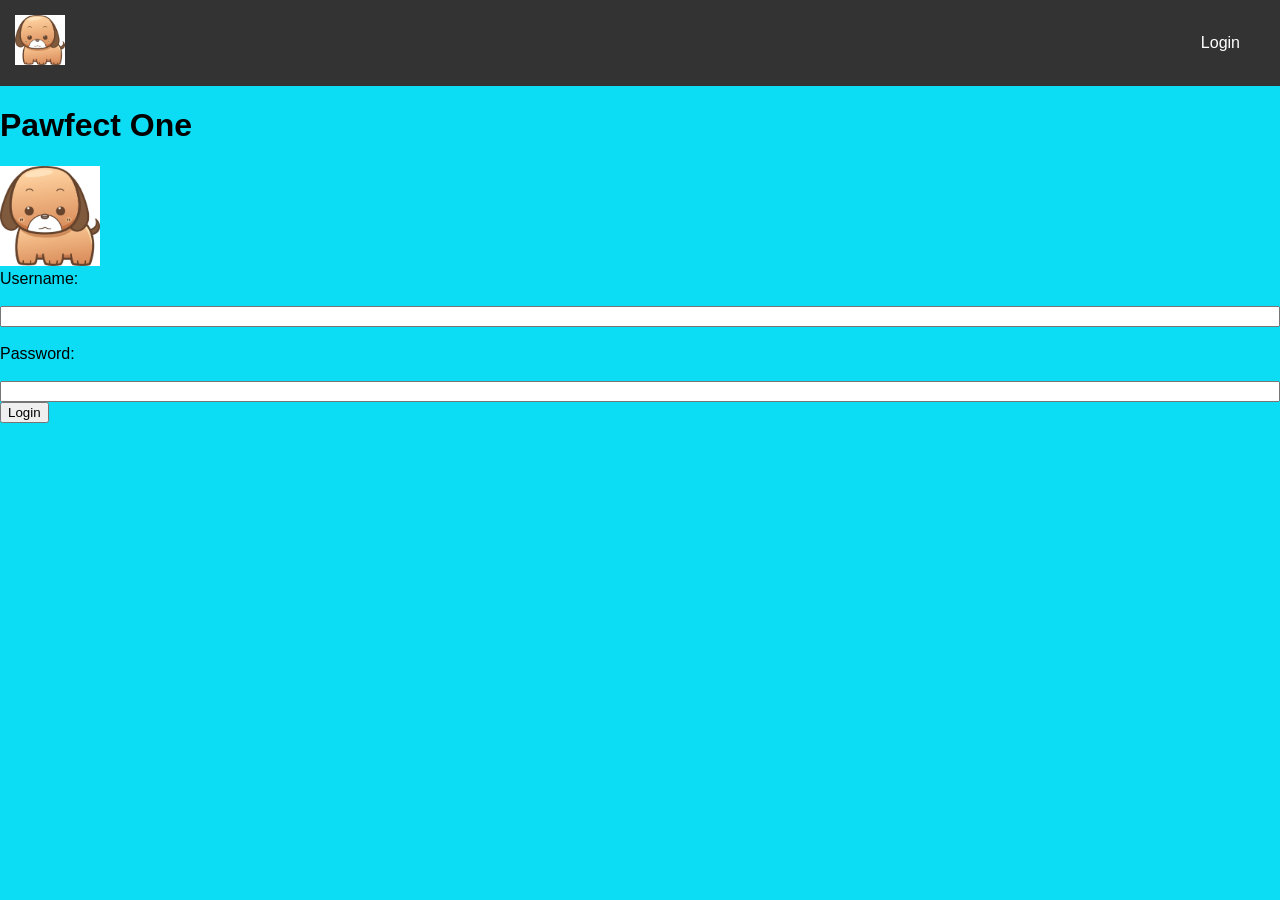
==== login.html @ 36b61d11 "added images and first edits" ====
<!DOCTYPE html>
<html lang="en">
<head>
    <meta charset="UTF-8">
    <meta name="viewport" content="width=device-width, initial-scale=1.0">
    <title>Pawfect One</title>
    <link rel="icon" type="images/x-icon" href="images/icon.jpg">
    <link rel="stylesheet" href="style.css">
</head>
<body>
    <header>
        <a href="welcome.html" id="logo">
            <img class="logo" height="50px" width="50px" src="images/icon.jpg">
        </a>
        <nav>
            <a href="login.html">Login</a>
        </nav>
    </header>
    <div class="welcome-page">
        <h1>Pawfect One</h1>
        <img class="logo" height="100px" width="100px" src="images/icon.jpg">
        <form>
            <label for="username">Username:</label><br>
            <input type="text" id="username" name="username"><br>
            <label for="pwd">Password:</label><br>
            <input type="password" id="pwd" name="pwd">
          </form>
        <button onclick="enterApp()">Login</button>
    </div>

    <script>
        function enterApp() {
            window.location.href = "home.html";
        }
    </script>
</body>
</html>
---- style.css ----
body {
    font-family: Arial, sans-serif;
    background-color: rgb(12, 221, 245);
    margin: 0;
}

header {
    background-color: #333;
    color: #fff;
    padding: 15px;
    display: flex;
    justify-content: space-between;
    align-items: center;
}

#logo {
    font-size: 24px;
    font-weight: bold;
    text-decoration: none;
    color: #fff;
}

nav {
    display: flex;
    align-items: center;
}

nav a {
    color: #fff;
    text-decoration: none;
    padding: 10px 15px;
    margin: 0 10px;
    border-radius: 5px;
    transition: background-color 0.3s ease;
}

nav a:hover {
    background-color: #555;
}

.hidden {
    display: none;
}

.login-page {
    padding: 20px
}

.home-page {
    text-align: center;
    padding: 20px;
}

.photo-container {
    position: relative;
}

.buttons-container {
    position: absolute;
    bottom: 10px;
    left: 50%;
    transform: translateX(-50%);
}

.modal {
    display: none;
    position: fixed;
    top: 0;
    left: 0;
    width: 100%;
    height: 100%;
    background-color: rgba(0, 0, 0, 0.5);
}

.modal-content {
    background-color: #fff;
    margin: 15% auto;
    padding: 20px;
    width: 70%;
    border-radius: 5px;
}

.close {
    color: #aaa;
    float: right;
    font-size: 28px;
    font-weight: bold;
    cursor: pointer;
}

.close:hover,
.close:focus {
    color: black;
    text-decoration: none;
    cursor: pointer;
}

form {
    display: flex;
    flex-direction: column;
}
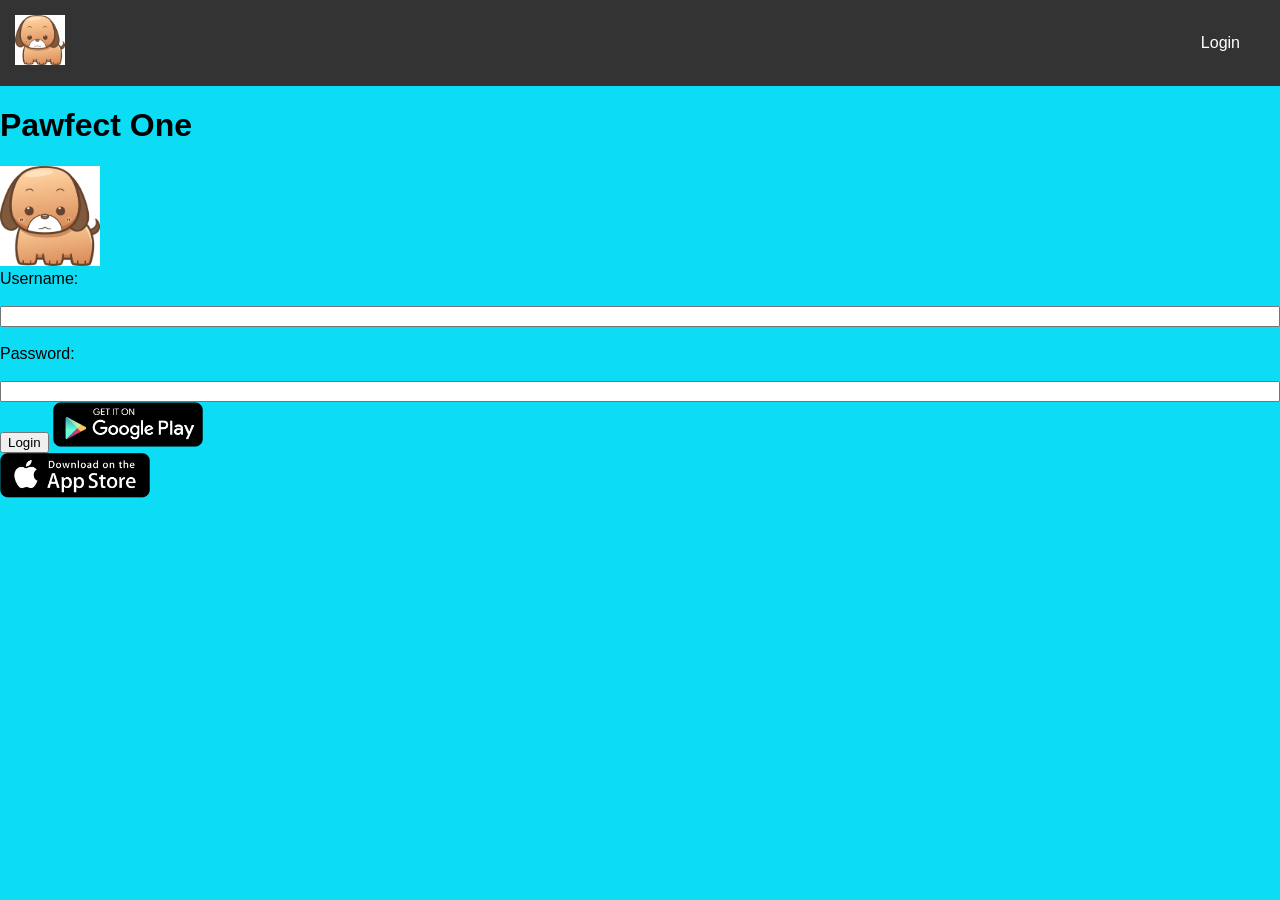
==== commit 914fac29: "google" ====
--- a/login.html
+++ b/login.html
@@ -26,6 +26,10 @@
             <input type="password" id="pwd" name="pwd">
           </form>
         <button onclick="enterApp()">Login</button>
+        <img class="google" height="100px" width="100px" src="images/google.png">
+        <form>
+        <img class="apple" height="100px" width="100px" src="images/apple.png">
+        <form>
     </div>
 
     <script>
--- a/style.css
+++ b/style.css
@@ -2,6 +2,10 @@
     font-family: Arial, sans-serif;
     background-color: rgb(12, 221, 245);
     margin: 0;
+}
+
+#container {
+    text-align: center;
 }
 
 header {
@@ -43,7 +47,7 @@
 }
 
 .login-page {
-    padding: 20px
+    padding: 20px;
 }
 
 .home-page {
@@ -60,6 +64,7 @@
     bottom: 10px;
     left: 50%;
     transform: translateX(-50%);
+    margin-bottom: 20px; /* Add space at the bottom */
 }
 
 .modal {
@@ -99,3 +104,13 @@
     display: flex;
     flex-direction: column;
 }
+
+img.google {
+    width: 150px; /* Set the desired width */
+    height: auto; /* Maintain aspect ratio */
+}
+
+img.apple {
+    width: 150px; /* Set the desired width */
+    height: auto; /* Maintain aspect ratio */
+}
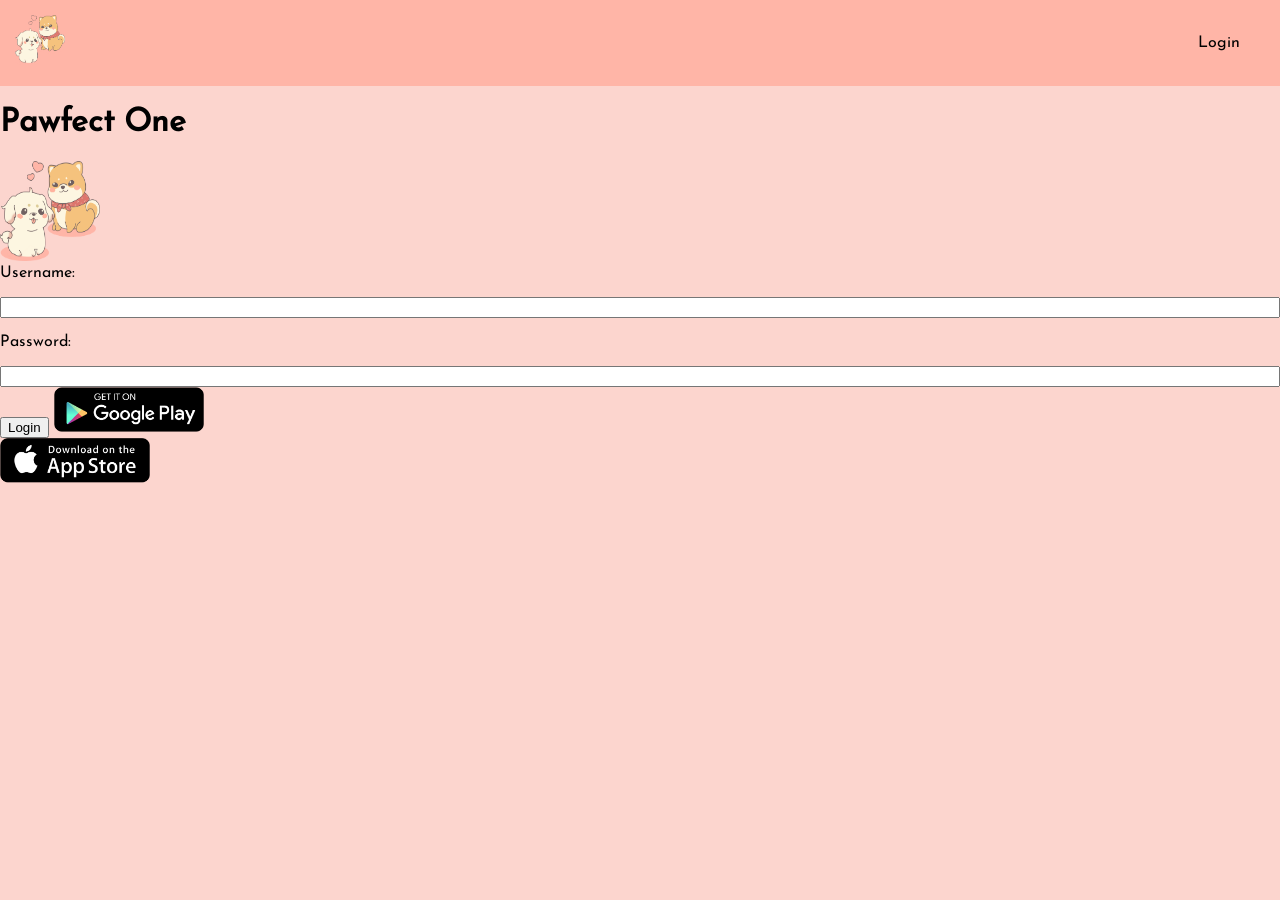
==== commit d9d7590f: "edits to home page" ====
--- a/login.html
+++ b/login.html
@@ -4,13 +4,13 @@
     <meta charset="UTF-8">
     <meta name="viewport" content="width=device-width, initial-scale=1.0">
     <title>Pawfect One</title>
-    <link rel="icon" type="images/x-icon" href="images/icon.jpg">
+    <link rel="icon" type="images/x-icon" href="images/icon.png">
     <link rel="stylesheet" href="style.css">
 </head>
 <body>
     <header>
         <a href="welcome.html" id="logo">
-            <img class="logo" height="50px" width="50px" src="images/icon.jpg">
+            <img class="logo" height="50px" width="50px" src="images/logo.png">
         </a>
         <nav>
             <a href="login.html">Login</a>
@@ -18,7 +18,7 @@
     </header>
     <div class="welcome-page">
         <h1>Pawfect One</h1>
-        <img class="logo" height="100px" width="100px" src="images/icon.jpg">
+        <img class="logo" height="100px" width="100px" src="images/logo.png">
         <form>
             <label for="username">Username:</label><br>
             <input type="text" id="username" name="username"><br>
--- a/style.css
+++ b/style.css
@@ -1,6 +1,11 @@
+@font-face {
+    font-family: JosefinSans;
+    src: url(fonts/Josefin_Sans/static/JosefinSans-Regular.ttf);
+}
+
 body {
-    font-family: Arial, sans-serif;
-    background-color: rgb(12, 221, 245);
+    font-family: JosefinSans;
+    background-color: #fcd5ce;
     margin: 0;
 }
 
@@ -9,8 +14,8 @@
 }
 
 header {
-    background-color: #333;
-    color: #fff;
+    background-color: #ffb5a7;
+    color: black;
     padding: 15px;
     display: flex;
     justify-content: space-between;
@@ -21,7 +26,7 @@
     font-size: 24px;
     font-weight: bold;
     text-decoration: none;
-    color: #fff;
+    color: black;
 }
 
 nav {
@@ -30,7 +35,7 @@
 }
 
 nav a {
-    color: #fff;
+    color: black;
     text-decoration: none;
     padding: 10px 15px;
     margin: 0 10px;
@@ -39,7 +44,7 @@
 }
 
 nav a:hover {
-    background-color: #555;
+    background-color: #fcd5ce;
 }
 
 .hidden {
@@ -51,20 +56,107 @@
 }
 
 .home-page {
-    text-align: center;
-    padding: 20px;
+    display: flex;
+    flex: 1;
+    text-align: left;
+    height: 82vh;
+}
+
+.chats-area {
+    background-color: #f8edeb;
+    width: 30%;
+    height: 100%;
+    padding: 20px;
+}
+
+.chat-container {
+    display: flex;
+    align-items: center;
+    padding: 10px;
+    border: 1px solid #ccc;
+}
+
+.chat-icon {
+    height: 50px;
+    width: 50px;
+    margin-right: 20px;
+}
+
+.chat-info-container {
+    display: flex;
+    flex-direction: column;
+    align-items: flex-start;
+    gap: 5px;
+}
+
+.chat-name {
+    font-size: 18px;
+    font-weight: bold;
+    color: black;
+    margin: 0;
+}
+
+.chat-text {
+    font-size: 14px;
+    color: darkgrey;
+    margin: 0;
+}
+
+.swiping-area {
+    background-color: #fcd5ce;
+    width: 70%;
+    height: 100%;
+    padding: 20px;
+    display: flex;
+    align-items: center;
+    position: relative;
+    justify-content: space-between;
+
+}
+
+.profile-container {
+    display: flex;
+    align-items: center;
+    width: 100%;
 }
 
 .photo-container {
     position: relative;
+    left: 50px;
+    width: 50%;
+}
+
+#profilePhoto {
+    width: 80%;
+    height: auto;
+    margin: auto;
+    position: relative;
 }
 
 .buttons-container {
     position: absolute;
-    bottom: 10px;
+    bottom: 0;
     left: 50%;
-    transform: translateX(-50%);
-    margin-bottom: 20px; /* Add space at the bottom */
+    transform: translate(-50%, -50%);
+    display: flex;
+    align-items: center;
+    gap: 200px;
+}
+
+#yesButton {
+    width: 100px;
+    height: auto;
+    transform: rotate(45deg);
+}
+
+#noButton {
+    width: 100px;
+    height: auto;
+    transform: rotate(-45deg);
+}
+
+.profile-details-container {
+    width: 50%;
 }
 
 .modal {
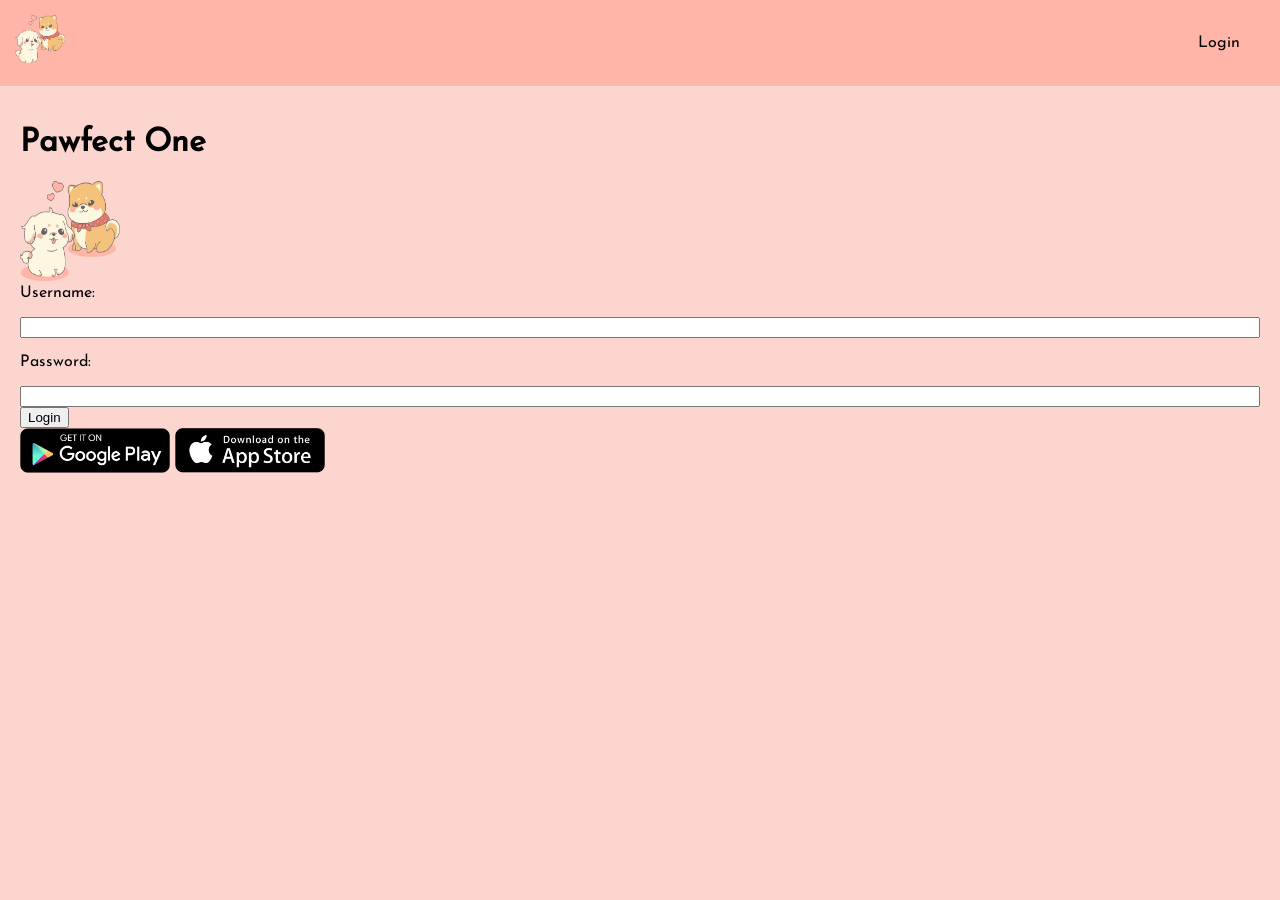
==== commit b7d56708: "edited welcome page" ====
--- a/login.html
+++ b/login.html
@@ -16,7 +16,7 @@
             <a href="login.html">Login</a>
         </nav>
     </header>
-    <div class="welcome-page">
+    <div class="login-page">
         <h1>Pawfect One</h1>
         <img class="logo" height="100px" width="100px" src="images/logo.png">
         <form>
@@ -26,12 +26,13 @@
             <input type="password" id="pwd" name="pwd">
           </form>
         <button onclick="enterApp()">Login</button>
-        <img class="google" height="100px" width="100px" src="images/google.png">
-        <form>
-        <img class="apple" height="100px" width="100px" src="images/apple.png">
-        <form>
+        <div>
+            <a>
+                <img class="google" height="100px" width="100px" src="images/google.png">
+                <img class="apple" height="100px" width="100px" src="images/apple.png">
+            </a>
+        </div>
     </div>
-
     <script>
         function enterApp() {
             window.location.href = "home.html";
--- a/style.css
+++ b/style.css
@@ -45,6 +45,36 @@
 
 nav a:hover {
     background-color: #fcd5ce;
+    cursor: pointer;
+}
+
+.welcome-page {
+    display: flex;
+    align-items: center;
+    justify-content: center;
+    height: 82vh;
+}
+
+.welcome-text {
+    text-align: left;
+    padding: 200px;
+}
+
+.welcome-title {
+    font-size: 3em; /* Adjust the font size as needed */
+}
+
+.welcome-image {
+    text-align: center;
+    position: relative;
+    padding: 50px;
+    right: 100px;
+}
+
+.welcome-image img {
+    width: 100%; /* Ensure the image takes the full width */
+    height: auto; /* Ensure the image scales proportionally */
+    position: relative;
 }
 
 .hidden {
@@ -80,6 +110,7 @@
     height: 50px;
     width: 50px;
     margin-right: 20px;
+    border-radius: 100%;
 }
 
 .chat-info-container {
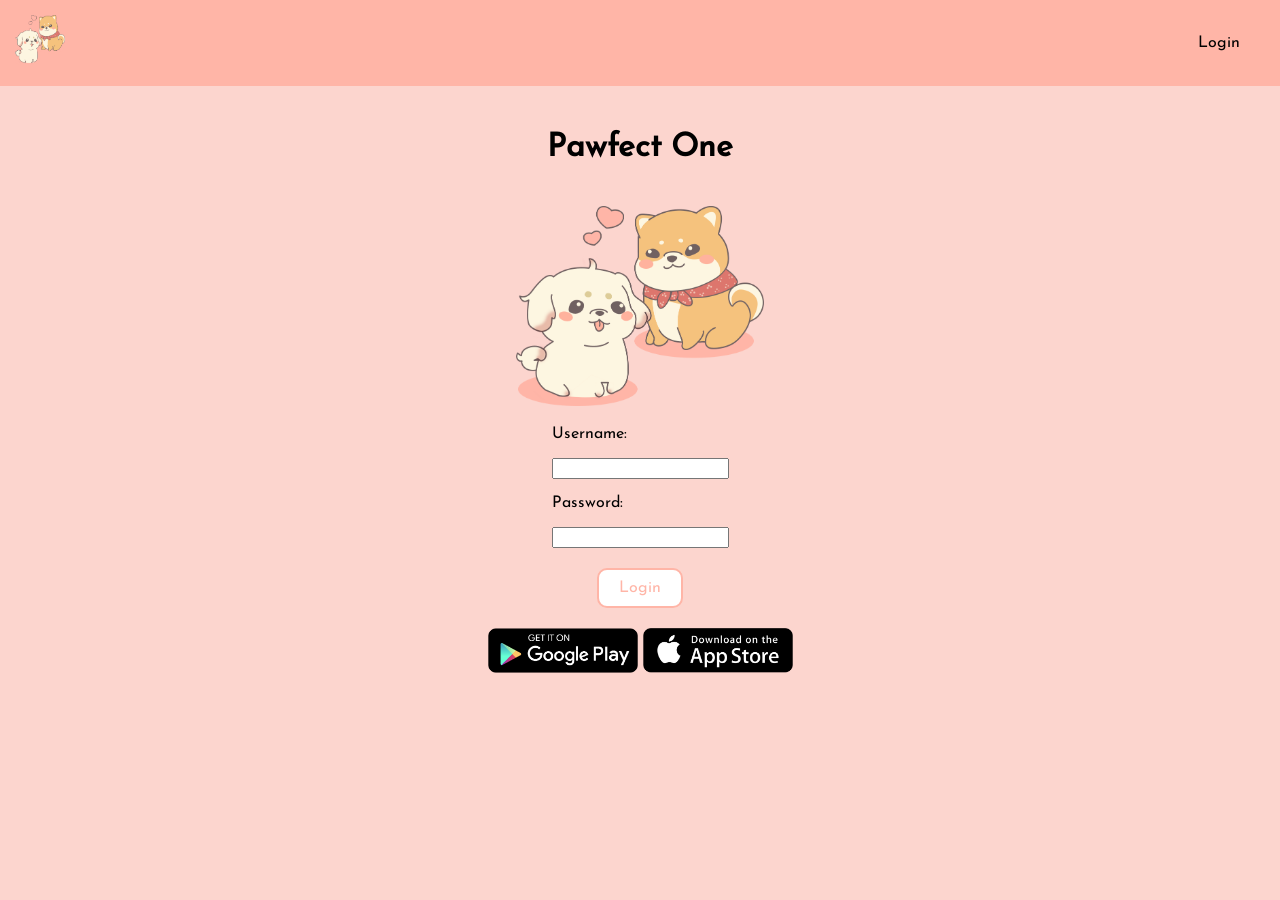
==== commit c9bd2e40: "edited login page" ====
--- a/login.html
+++ b/login.html
@@ -18,14 +18,14 @@
     </header>
     <div class="login-page">
         <h1>Pawfect One</h1>
-        <img class="logo" height="100px" width="100px" src="images/logo.png">
+        <img class="login-image" src="images/logo.png">
         <form>
             <label for="username">Username:</label><br>
             <input type="text" id="username" name="username"><br>
             <label for="pwd">Password:</label><br>
             <input type="password" id="pwd" name="pwd">
           </form>
-        <button onclick="enterApp()">Login</button>
+        <a id="loginButton" onclick="enterApp()">Login</a>
         <div>
             <a>
                 <img class="google" height="100px" width="100px" src="images/google.png">
--- a/style.css
+++ b/style.css
@@ -82,7 +82,36 @@
 }
 
 .login-page {
-    padding: 20px;
+    display: flex;
+    flex-direction: column;
+    padding: 20px;
+    margin: 5px;
+    justify-content: center;
+    align-items: center;
+}
+
+.login-image {
+    padding: 20px;
+    height: 200px;
+    width: auto;
+}
+
+#loginButton {
+    display: inline-block;
+    padding: 10px 20px; /* Adjust padding as needed */
+    border: 2px solid #ffb5a7; /* Border color */
+    border-radius: 10px; /* Adjust border-radius for rounded corners */
+    text-decoration: none; /* Remove default underline */
+    color: #ffb5a7; /* Text color */
+    background-color: #fff;
+    transition: background-color 0.3s ease-in-out, color 0.3s ease-in-out; /* Smooth transition */
+    margin: 20px;
+    cursor: pointer;
+}
+
+#loginButton:hover {
+    background-color: #ffb5a7; /* Background color on hover */
+    color: #fff; /* Text color on hover */
 }
 
 .home-page {
